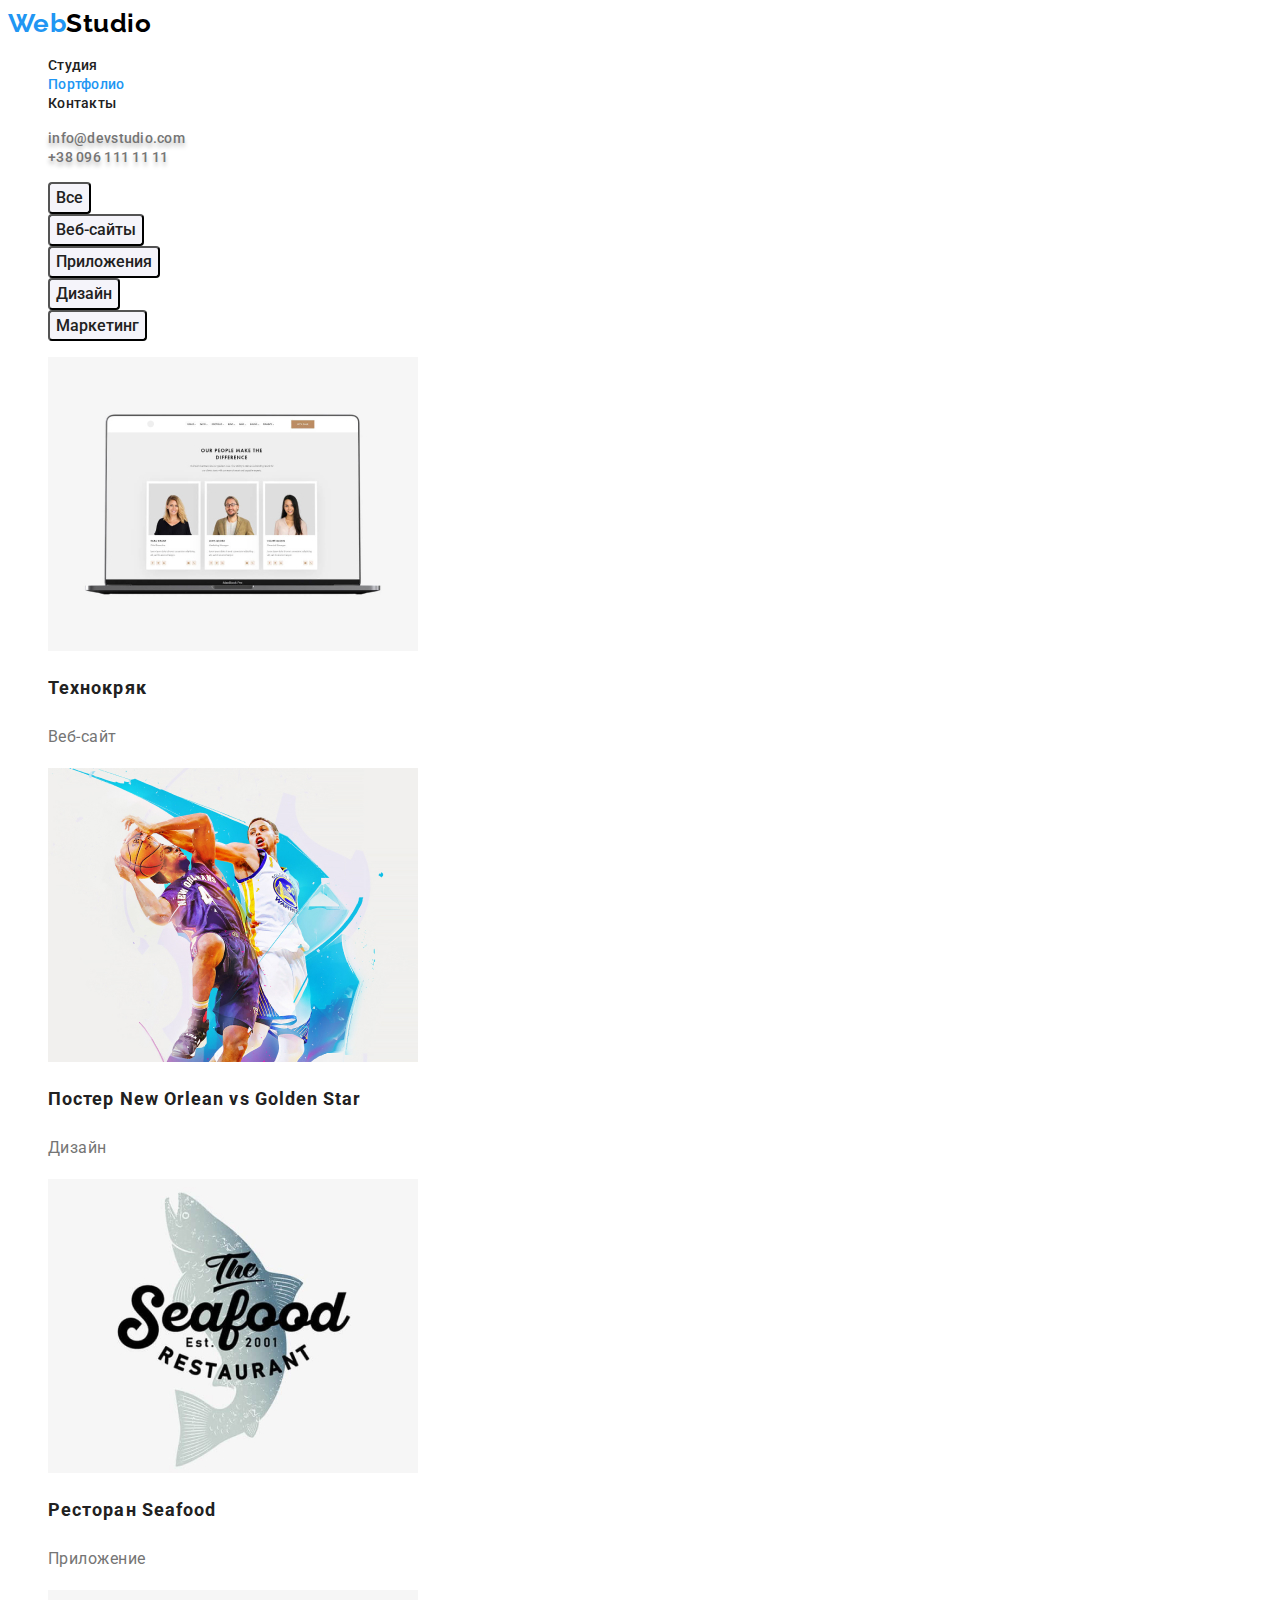
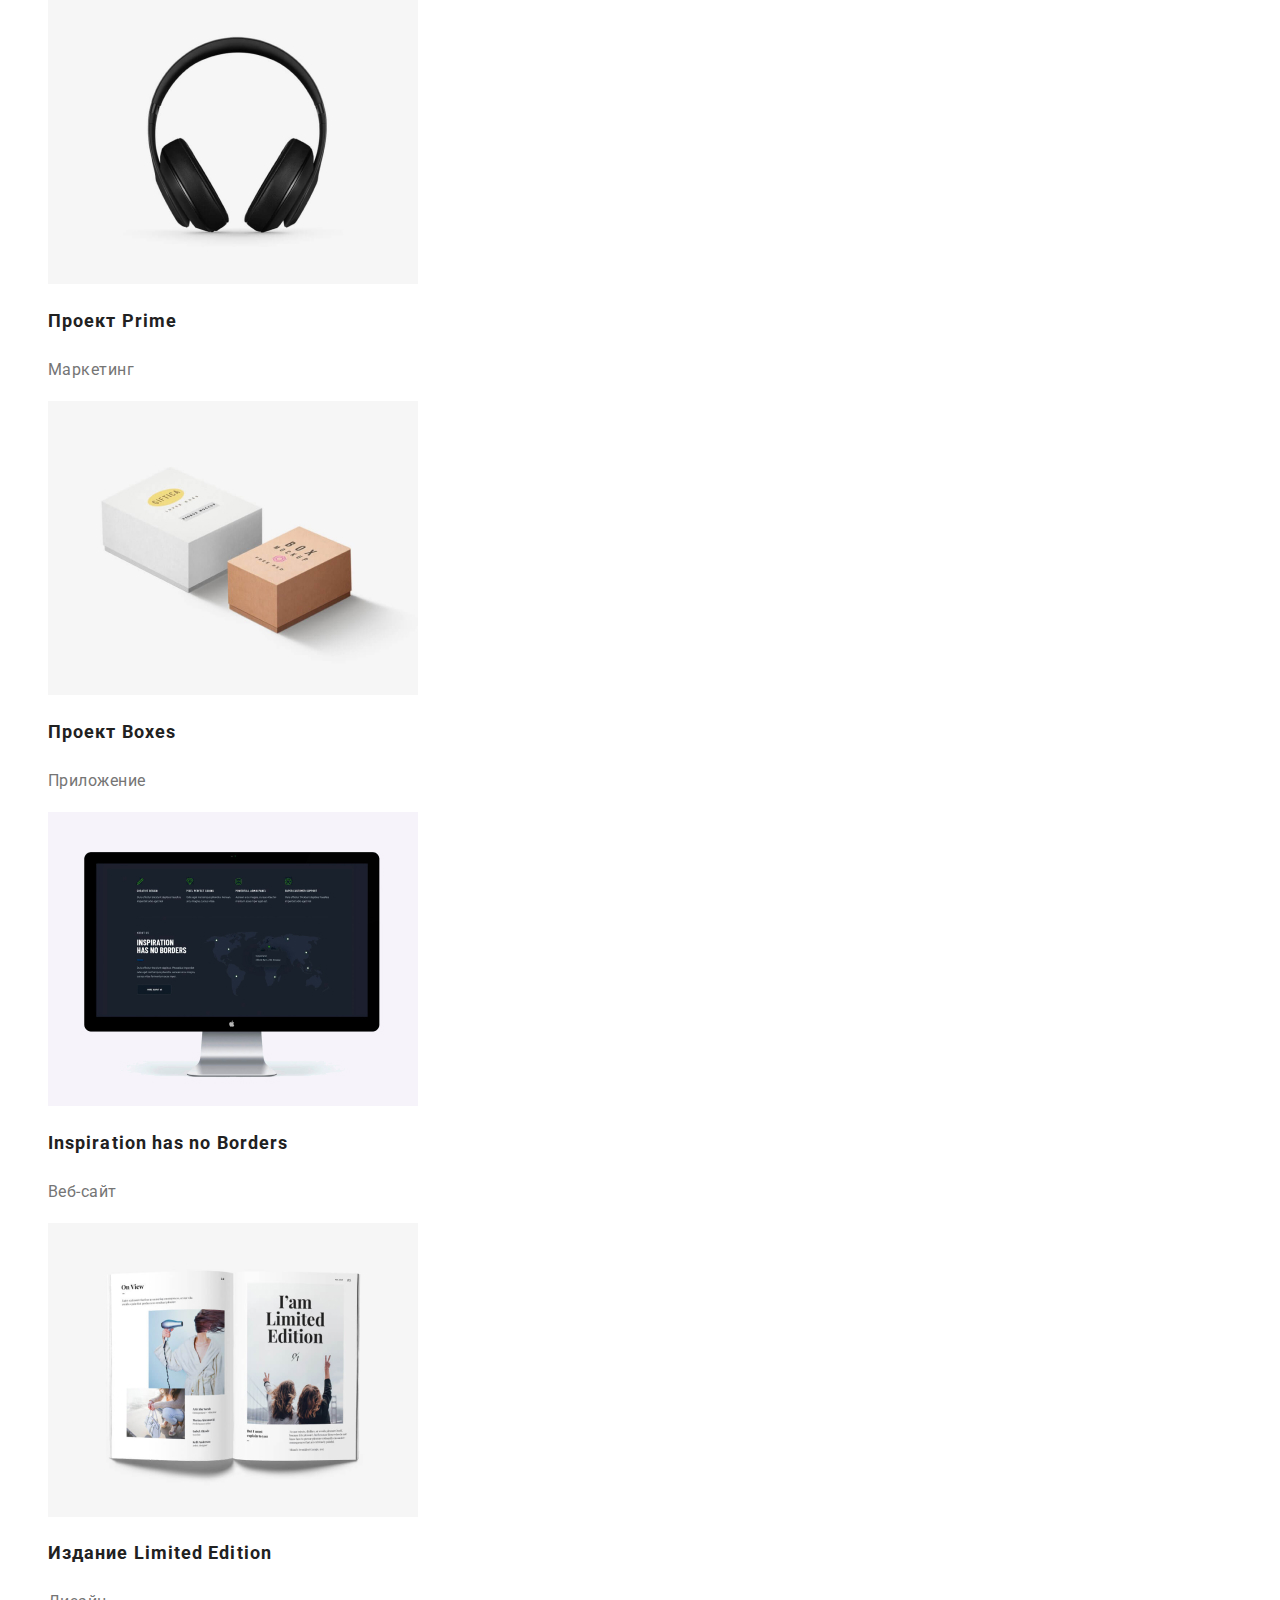
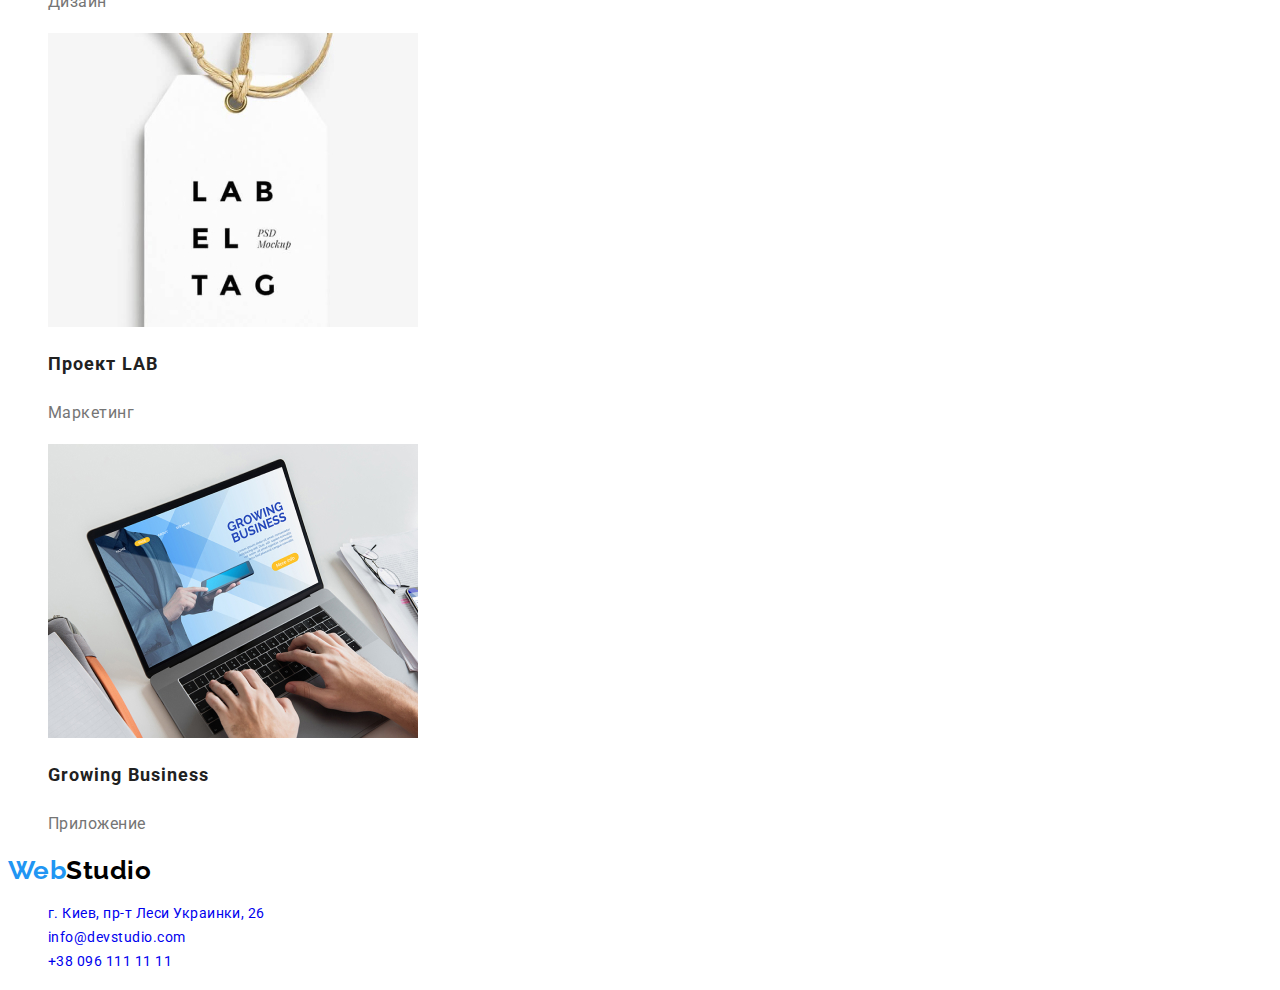
==== portfolio.html @ 0bc59f94 "создал страницу портфолио и накинул ей стили" ====
<!DOCTYPE html>
<html lang="ru">

<head>
   <meta charset="UTF-8">
   <meta http-equiv="X-UA-Compatible" content="IE=edge">
   <meta name="viewport" content="width=device-width, initial-scale=1.0">
   <link rel="preconnect" href="https://fonts.googleapis.com">
   <link rel="preconnect" href="https://fonts.gstatic.com" crossorigin>
   <link
      href="https://fonts.googleapis.com/css2?family=Raleway:wght@700&family=Roboto:wght@400;500;700;900&display=swap"
      rel="stylesheet">
   <link rel="stylesheet" href="./css/styles.css">
   <title>Document</title>
</head>

<body>
   <!-- Header -->
   <header class="page-header">
      <a class="logo link" href="./index.html" lang="en"><span class="logo-accent">Web</span>Studio</a>
      <!--Навигация на другие страници-->
      <nav class="main-nav">
         <ul class="main-nav-list item">
            <li class="main-nav-list-item"><a class="link-main-nav link" href="./index.html">Студия</a></li>
            <li class="main-nav-list-item"><a class="link-main-nav link link-main-nav-accent"
                  href="./portfolio.html">Портфолио</a></li>
            <li class="main-nav-list-item"><a class="link-main-nav link" href="">Контакты</a></li>
         </ul>
      </nav>
      <!--Контакты-->

      <ul class="head-contact item">
         <li class="list-head-contact"><a class="link-contact link"
               href="mailto:info@devstudio.com">info@devstudio.com</a> </li>
         <li class="list-head-contact"><a class="link-contact link" href="tel:+380961111111">+38 096 111 11 11</a></li>
      </ul>
   </header>

   <main>
      <!-- Карточки -->
      <section class="section">
         <ul class="list-button item">
            <li class="item-list-button"><button class="button-portfolio"  type="button">Все</button></li>
            <li class="item-list-button"><button class="button-portfolio"  type="button">Веб-сайты</button></li>
            <li class="item-list-button"><button class="button-portfolio"  type="button">Приложения</button></li>
            <li class="item-list-button"><button class="button-portfolio"  type="button">Дизайн</button></li>
            <li class="item-list-button"><button class="button-portfolio"  type="button">Маркетинг</button></li>
         </ul>

         <ul class="list-cards item">
            <li class="item-cards"><a class="link-cards link" href=""><img class="img-cards" src="./image-portfolio/tehno-kryak.jpg" width="370" height="294" alt="сайт открытый на ноутбуке">
                  <h2 class="title-cards">Технокряк</h2>
                  <p class="description-cards">Веб-сайт</p>
               </a></li>
            <li class="item-cards"><a class="link-cards link" href=""><img class="img-cards" src="./image-portfolio/new-orlean.jpg" width="370" height="294" alt="два баскетболиста">
                  <h2 class="title-cards">Постер New Orlean vs Golden Star</h2>
                  <p class="description-cards">Дизайн</p>
               </a></li>
            <li class="item-cards"><a class="link-cards link" href=""><img class="img-cards" src="./image-portfolio/seafood.jpg" width="370" height="294" alt="логотип ресторана">
                  <h2 class="title-cards">Ресторан Seafood</h2>
                  <p class="description-cards">Приложение</p>
               </a></li>
            <li class="item-cards"><a class="link-cards link" href=""><img class="img-cards" src="./image-portfolio/prime.jpg" width="370" height="294" alt="наушники">
                  <h2 class="title-cards">Проект Prime</h2>
                  <p class="description-cards">Маркетинг</p>
               </a></li>
            <li class="item-cards"><a class="link-cards link" href=""><img class="img-cards" src="./image-portfolio/boxes.jpg" width="370" height="294" alt="две коробки белого и коричневого цвета">
                  <h2 class="title-cards">Проект Boxes</h2>
                  <p class="description-cards">Приложение</p>
               </a></li>
            <li class="item-cards"><a class="link-cards link" href=""><img class="img-cards" src="./image-portfolio/inspiration.jpg" width="370" height="294" alt="сайт на моноблоке">
                  <h2 class="title-cards">Inspiration has no Borders</h2>
                  <p class="description-cards">Веб-сайт</p>
               </a></li>
            <li class="item-cards"><a class="link-cards link" href=""><img class="img-cards" src="./image-portfolio/limited-edition.jpg" width="370" height="294" alt="открытый журнал">
                  <h2 class="title-cards">Издание Limited Edition</h2>
                  <p class="description-cards">Дизайн</p>
               </a></li>
            <li class="item-cards"><a class="link-cards link" href=""><img class="img-cards" src="./image-portfolio/project-lab.jpg" width="370" height="294" alt="ярлык проэкта">
                  <h2 class="title-cards">Проект LAB</h2>
                  <p class="description-cards">Маркетинг</p>
               </a></li>
            <li class="item-cards"><a class="link-cards link" href=""><img class="img-cards" src="./image-portfolio/growing-busines.jpg" width="370" height="294" alt="фото приложения на ноутбуке">
                  <h2 class="title-cards">Growing Business</h2>
                  <p class="description-cards">Приложение</p>
               </a></li>
         </ul>
      </section>
   </main>
   <!-- Футер -->
   <footer>
      <a class="logo link" href="./index.html" lang="en"><span class="logo-accent">Web</span>Studio</a>
      <address>
         <ul class="list-contact item">
            <li class="item-adress"><a class="link-adress link" href="https://goo.gl/maps/WN71BLrKNxGnRLgBA" target="blank">г. Киев, пр-т Леси Украинки, 26</a></li>
            <!-- нужно добавить атрибуты к таргет бланк, не помню какие -->
            <li class="item-contact"><a class="link-tel-email link" href="mailto:info@devstudio.com">info@devstudio.com</a></li>
            <li class="item-contact"><a class="link-tel-email link" href="tel:+380961111111">+38 096 111 11 11</a></li>
         </ul>
      </address>
   </footer>
</body>

</html>
---- css/styles.css ----
/* голубой #2196F3 */
/* цвет основоного текста, абзацев #757575 */
/* белые слова #FFFFFF */
/* заголовки и навигация #212121 */
/* Raleway – 700, а для Roboto – 400, 500, 700 и 900 */

:root {
   --color-title: #212121;
   --color-main: #757575;
   --color-accent: #2196f3;
}

body {
   font-family: "Roboto", sans-serif;
   letter-spacing: 0.03em;
   color: var(--color-main);
}

/* Components */
.link {
   text-decoration: none;
}
.item {
   list-style: none;
}
.logo {
   font-family: Raleway, sans-serif;

   font-weight: 700;
   font-size: 26px;
   line-height: 1.19;
   color: #000000;
}
.logo-accent {
   color: var(--color-accent);
}
/* End Components */

/* Header */
.link-main-nav {
   font-weight: 500;
   font-size: 14px;
   line-height: 1.14;
   letter-spacing: 0.02em;
   color: var(--color-title);
}

.link-main-nav:hover,
.link-main-nav:focus {
   color: var(--color-accent);
}

.link-contact {
   font-weight: 500;
   font-size: 14px;
   line-height: 1.14;
   letter-spacing: 0.02em;
   color: var(--color-main);
   text-shadow: 0px 4px 4px rgba(0, 0, 0, 0.25);
}

.link-main-nav-accent {
   color: var(--color-accent);
}
.link-contact:hover,
.link-contact:focus {
   color: var(--color-accent);
}

/* End header */

/* Hero */
.main-title {
   font-weight: 900;
   font-size: 44px;
   line-height: 1.36;
   text-align: center;
   letter-spacing: 0.06em;
   text-transform: uppercase;
}
.button {
   font-weight: 700;
   font-size: 16px;
   line-height: 1.87;
   text-align: center;
   letter-spacing: 0.06em;
   color: #ffffff;
   background: var(--color-accent);
   box-shadow: 0px 4px 4px rgba(0, 0, 0, 0.15);
   border-radius: 4px;
}
/* End Hero */

/* Особенности сайта */
.feature-title {
   font-size: 14px;
   line-height: 1.14;
   text-transform: uppercase;
   color: var(--color-title);
}
.text-feature {
   font-size: 14px;
   line-height: 1.71;
}
/* End Особенностей сайта */

/* Чем мы занимаемся */
.title-description {
   font-size: 36px;
   line-height: 1.17;
   text-align: center;
   color: var(--color-title);
}
/* End чем мы занимаемся */

/* Our team */
.title-team {
   font-size: 36px;
   line-height: 1.17;
   text-align: center;
   color: var(--color-title);
}
.title-name-team {
   font-weight: 500;
   font-size: 16px;
   line-height: 1.19;
   text-align: center;
   color: var(--color-title);
}
.profession {
   font-size: 16px;
   line-height: 1.19;
   text-align: center;
}
/* End our team */

/* Footer */
.link-adress {
   font-size: 14px;
   line-height: 1.71;
   font-style: normal;
}
.link-tel-email {
   font-size: 14px;
   font-style: normal;
   line-height: 1.71;
}

/* Portfolio */
.button-portfolio {
background: #F5F4FA;
border-radius: 4px;
font-family: inherit;
font-weight: 500;
font-size: 16px;
line-height: 1.62;
text-align: center;
color: var(--color-title);

cursor: pointer;
}
.button-portfolio:hover,
.button-portfolio:focus  {
   color: #FFFFFF;
   background: var(--color-accent);
}
.title-cards {
font-size: 18px;
line-height: 2;
letter-spacing: 0.06em;
color: var(--color-title);
}
.description-cards {
font-size: 16px;
line-height: 1.87;
color: var(--color-main);
}
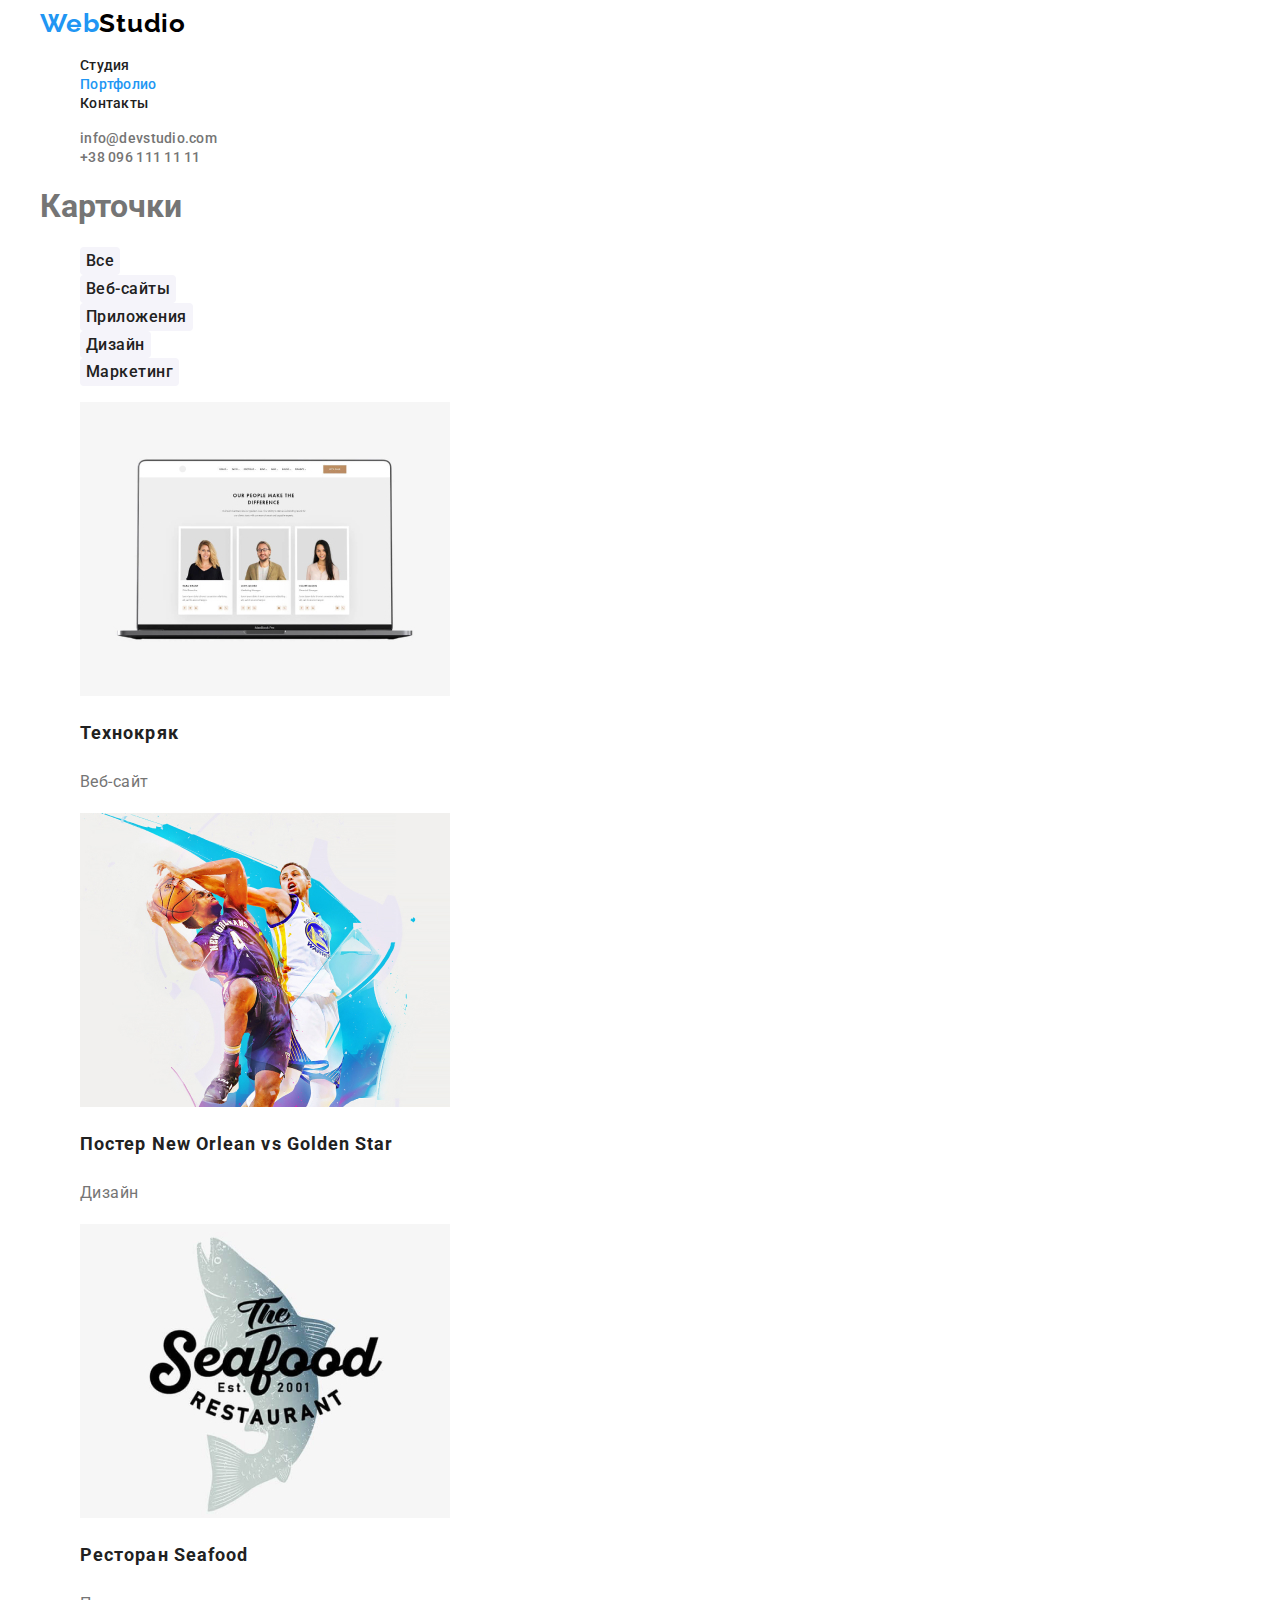
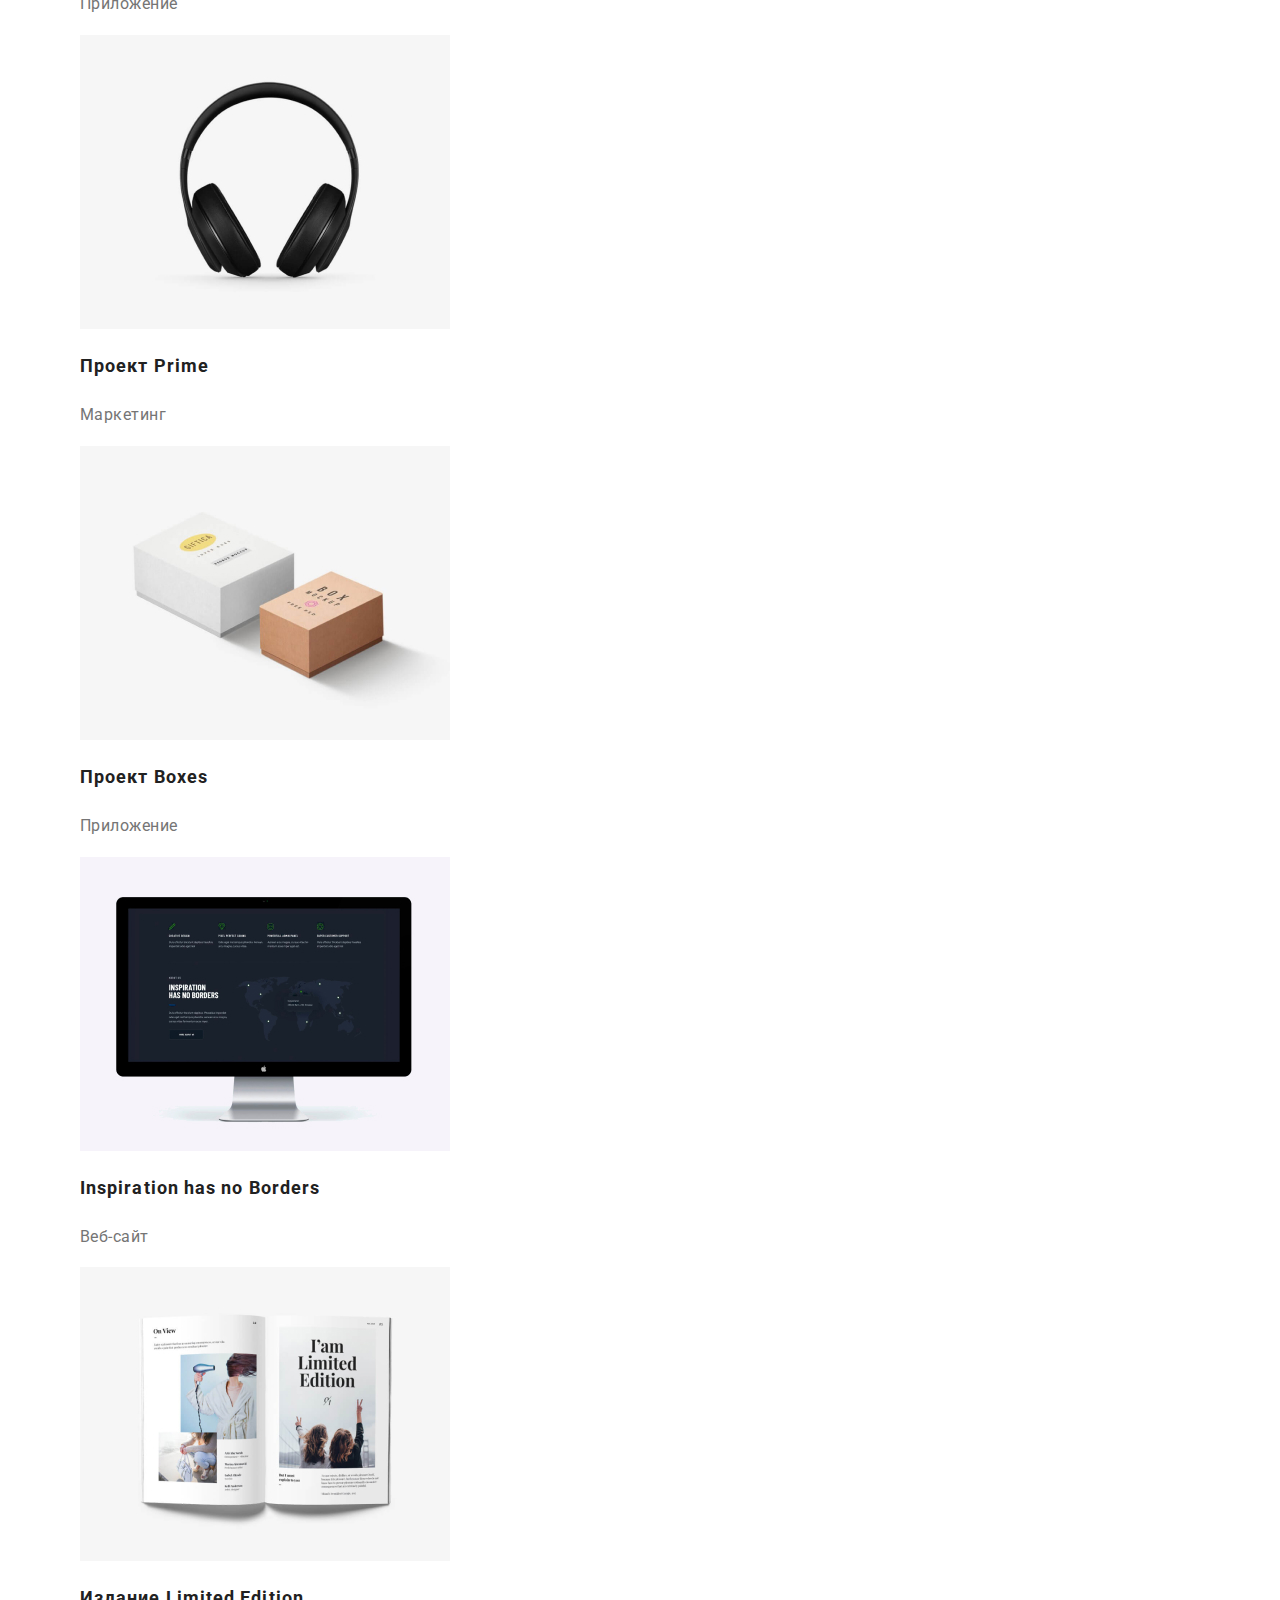
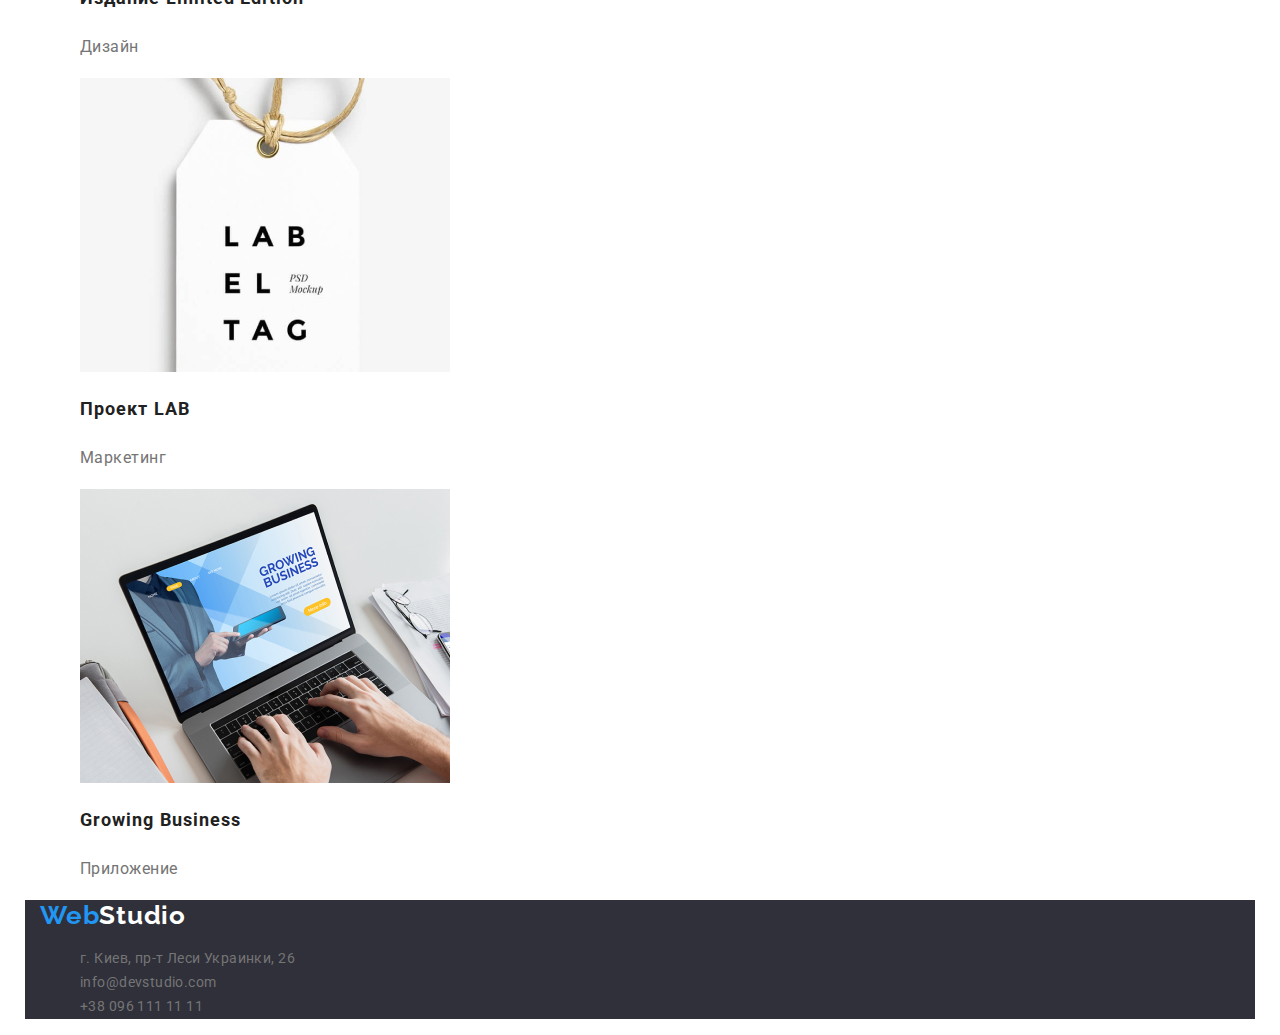
==== commit 5f9b0680: "сделал рекомендации Паши" ====
--- a/portfolio.html
+++ b/portfolio.html
@@ -17,87 +17,114 @@
 <body>
    <!-- Header -->
    <header class="page-header">
-      <a class="logo link" href="./index.html" lang="en"><span class="logo-accent">Web</span>Studio</a>
-      <!--Навигация на другие страници-->
-      <nav class="main-nav">
-         <ul class="main-nav-list item">
-            <li class="main-nav-list-item"><a class="link-main-nav link" href="./index.html">Студия</a></li>
-            <li class="main-nav-list-item"><a class="link-main-nav link link-main-nav-accent"
-                  href="./portfolio.html">Портфолио</a></li>
-            <li class="main-nav-list-item"><a class="link-main-nav link" href="">Контакты</a></li>
+      <div class="container">
+         <a class="logo link" href="./index.html" lang="en"><span class="logo-accent">Web</span>Studio</a>
+         <!--Навигация на другие страници-->
+         <nav class="main-nav">
+            <ul class="main-nav-list item">
+               <li class="main-nav-list-item"><a class="link-main-nav link" href="./index.html">Студия</a></li>
+               <li class="main-nav-list-item"><a class="link-main-nav link link-main-nav-accent"
+                     href="./portfolio.html">Портфолио</a></li>
+               <li class="main-nav-list-item"><a class="link-main-nav link" href="">Контакты</a></li>
+            </ul>
+         </nav>
+         <!--Контакты-->
+
+         <ul class="head-contact item">
+            <li class="list-head-contact"><a class="link-contact link"
+                  href="mailto:info@devstudio.com">info@devstudio.com</a> </li>
+            <li class="list-head-contact"><a class="link-contact link" href="tel:+380961111111">+38 096 111 11 11</a>
+            </li>
          </ul>
-      </nav>
-      <!--Контакты-->
+      </div>
 
-      <ul class="head-contact item">
-         <li class="list-head-contact"><a class="link-contact link"
-               href="mailto:info@devstudio.com">info@devstudio.com</a> </li>
-         <li class="list-head-contact"><a class="link-contact link" href="tel:+380961111111">+38 096 111 11 11</a></li>
-      </ul>
    </header>
 
    <main>
       <!-- Карточки -->
       <section class="section">
-         <ul class="list-button item">
-            <li class="item-list-button"><button class="button-portfolio"  type="button">Все</button></li>
-            <li class="item-list-button"><button class="button-portfolio"  type="button">Веб-сайты</button></li>
-            <li class="item-list-button"><button class="button-portfolio"  type="button">Приложения</button></li>
-            <li class="item-list-button"><button class="button-portfolio"  type="button">Дизайн</button></li>
-            <li class="item-list-button"><button class="button-portfolio"  type="button">Маркетинг</button></li>
-         </ul>
+         <div class="container">
+            <h1>Карточки</h1>
+            <ul class="list-button item">
+               <li class="item-list-button"><button class="button-portfolio" type="button">Все</button></li>
+               <li class="item-list-button"><button class="button-portfolio" type="button">Веб-сайты</button></li>
+               <li class="item-list-button"><button class="button-portfolio" type="button">Приложения</button></li>
+               <li class="item-list-button"><button class="button-portfolio" type="button">Дизайн</button></li>
+               <li class="item-list-button"><button class="button-portfolio" type="button">Маркетинг</button></li>
+            </ul>
 
-         <ul class="list-cards item">
-            <li class="item-cards"><a class="link-cards link" href=""><img class="img-cards" src="./image-portfolio/tehno-kryak.jpg" width="370" height="294" alt="сайт открытый на ноутбуке">
-                  <h2 class="title-cards">Технокряк</h2>
-                  <p class="description-cards">Веб-сайт</p>
-               </a></li>
-            <li class="item-cards"><a class="link-cards link" href=""><img class="img-cards" src="./image-portfolio/new-orlean.jpg" width="370" height="294" alt="два баскетболиста">
-                  <h2 class="title-cards">Постер New Orlean vs Golden Star</h2>
-                  <p class="description-cards">Дизайн</p>
-               </a></li>
-            <li class="item-cards"><a class="link-cards link" href=""><img class="img-cards" src="./image-portfolio/seafood.jpg" width="370" height="294" alt="логотип ресторана">
-                  <h2 class="title-cards">Ресторан Seafood</h2>
-                  <p class="description-cards">Приложение</p>
-               </a></li>
-            <li class="item-cards"><a class="link-cards link" href=""><img class="img-cards" src="./image-portfolio/prime.jpg" width="370" height="294" alt="наушники">
-                  <h2 class="title-cards">Проект Prime</h2>
-                  <p class="description-cards">Маркетинг</p>
-               </a></li>
-            <li class="item-cards"><a class="link-cards link" href=""><img class="img-cards" src="./image-portfolio/boxes.jpg" width="370" height="294" alt="две коробки белого и коричневого цвета">
-                  <h2 class="title-cards">Проект Boxes</h2>
-                  <p class="description-cards">Приложение</p>
-               </a></li>
-            <li class="item-cards"><a class="link-cards link" href=""><img class="img-cards" src="./image-portfolio/inspiration.jpg" width="370" height="294" alt="сайт на моноблоке">
-                  <h2 class="title-cards">Inspiration has no Borders</h2>
-                  <p class="description-cards">Веб-сайт</p>
-               </a></li>
-            <li class="item-cards"><a class="link-cards link" href=""><img class="img-cards" src="./image-portfolio/limited-edition.jpg" width="370" height="294" alt="открытый журнал">
-                  <h2 class="title-cards">Издание Limited Edition</h2>
-                  <p class="description-cards">Дизайн</p>
-               </a></li>
-            <li class="item-cards"><a class="link-cards link" href=""><img class="img-cards" src="./image-portfolio/project-lab.jpg" width="370" height="294" alt="ярлык проэкта">
-                  <h2 class="title-cards">Проект LAB</h2>
-                  <p class="description-cards">Маркетинг</p>
-               </a></li>
-            <li class="item-cards"><a class="link-cards link" href=""><img class="img-cards" src="./image-portfolio/growing-busines.jpg" width="370" height="294" alt="фото приложения на ноутбуке">
-                  <h2 class="title-cards">Growing Business</h2>
-                  <p class="description-cards">Приложение</p>
-               </a></li>
-         </ul>
+            <ul class="list-cards item">
+               <li class="item-cards"><a class="link-cards link" href=""><img class="img-cards"
+                        src="././image/image-portfolio/tehno-kryak.jpg" width="370" height="294"
+                        alt="сайт открытый на ноутбуке">
+                     <h2 class="title-cards">Технокряк</h2>
+                     <p class="description-cards">Веб-сайт</p>
+                  </a></li>
+               <li class="item-cards"><a class="link-cards link" href=""><img class="img-cards"
+                        src="./image/image-portfolio/new-orlean.jpg" width="370" height="294" alt="два баскетболиста">
+                     <h2 class="title-cards">Постер New Orlean vs Golden Star</h2>
+                     <p class="description-cards">Дизайн</p>
+                  </a></li>
+               <li class="item-cards"><a class="link-cards link" href=""><img class="img-cards"
+                        src="./image/image-portfolio/seafood.jpg" width="370" height="294" alt="логотип ресторана">
+                     <h2 class="title-cards">Ресторан Seafood</h2>
+                     <p class="description-cards">Приложение</p>
+                  </a></li>
+               <li class="item-cards"><a class="link-cards link" href=""><img class="img-cards"
+                        src="./image/image-portfolio/prime.jpg" width="370" height="294" alt="наушники">
+                     <h2 class="title-cards">Проект Prime</h2>
+                     <p class="description-cards">Маркетинг</p>
+                  </a></li>
+               <li class="item-cards"><a class="link-cards link" href=""><img class="img-cards"
+                        src="./image/image-portfolio/boxes.jpg" width="370" height="294"
+                        alt="две коробки белого и коричневого цвета">
+                     <h2 class="title-cards">Проект Boxes</h2>
+                     <p class="description-cards">Приложение</p>
+                  </a></li>
+               <li class="item-cards"><a class="link-cards link" href=""><img class="img-cards"
+                        src="./image/image-portfolio/inspiration.jpg" width="370" height="294" alt="сайт на моноблоке">
+                     <h2 class="title-cards">Inspiration has no Borders</h2>
+                     <p class="description-cards">Веб-сайт</p>
+                  </a></li>
+               <li class="item-cards"><a class="link-cards link" href=""><img class="img-cards"
+                        src="./image/image-portfolio/limited-edition.jpg" width="370" height="294"
+                        alt="открытый журнал">
+                     <h2 class="title-cards">Издание Limited Edition</h2>
+                     <p class="description-cards">Дизайн</p>
+                  </a></li>
+               <li class="item-cards"><a class="link-cards link" href=""><img class="img-cards"
+                        src="./image/image-portfolio/project-lab.jpg" width="370" height="294" alt="ярлык проэкта">
+                     <h2 class="title-cards">Проект LAB</h2>
+                     <p class="description-cards">Маркетинг</p>
+                  </a></li>
+               <li class="item-cards"><a class="link-cards link" href=""><img class="img-cards"
+                        src="./image/image-portfolio/growing-busines.jpg" width="370" height="294"
+                        alt="фото приложения на ноутбуке">
+                     <h2 class="title-cards">Growing Business</h2>
+                     <p class="description-cards">Приложение</p>
+                  </a></li>
+            </ul>
+         </div>
+
       </section>
    </main>
    <!-- Футер -->
    <footer>
-      <a class="logo link" href="./index.html" lang="en"><span class="logo-accent">Web</span>Studio</a>
-      <address>
-         <ul class="list-contact item">
-            <li class="item-adress"><a class="link-adress link" href="https://goo.gl/maps/WN71BLrKNxGnRLgBA" target="blank">г. Киев, пр-т Леси Украинки, 26</a></li>
-            <!-- нужно добавить атрибуты к таргет бланк, не помню какие -->
-            <li class="item-contact"><a class="link-tel-email link" href="mailto:info@devstudio.com">info@devstudio.com</a></li>
-            <li class="item-contact"><a class="link-tel-email link" href="tel:+380961111111">+38 096 111 11 11</a></li>
-         </ul>
-      </address>
+      <div class="container background">
+         <a class="logo link logo-footer" href="./index.html" lang="en"><span class="logo-accent">Web</span>Studio</a>
+         <address>
+            <ul class="list-contact item">
+               <li class="item-adress"><a class="link-adress link" href="https://goo.gl/maps/WN71BLrKNxGnRLgBA"
+                     target="blank">г. Киев, пр-т Леси Украинки, 26</a></li>
+               <!-- нужно добавить атрибуты к таргет бланк, не помню какие -->
+               <li class="item-contact"><a class="link-tel-email link"
+                     href="mailto:info@devstudio.com">info@devstudio.com</a></li>
+               <li class="item-contact"><a class="link-tel-email link" href="tel:+380961111111">+38 096 111 11 11</a>
+               </li>
+            </ul>
+         </address>
+      </div>
+
    </footer>
 </body>
 
--- a/css/styles.css
+++ b/css/styles.css
@@ -8,24 +8,25 @@
    --color-title: #212121;
    --color-main: #757575;
    --color-accent: #2196f3;
+   --color-background: #2F303A;
 }
 
 body {
    font-family: "Roboto", sans-serif;
-   letter-spacing: 0.03em;
    color: var(--color-main);
 }
 
 /* Components */
 .link {
    text-decoration: none;
+   color: inherit;
 }
 .item {
    list-style: none;
 }
 .logo {
    font-family: Raleway, sans-serif;
-
+   letter-spacing: 0.03em;
    font-weight: 700;
    font-size: 26px;
    line-height: 1.19;
@@ -34,6 +35,12 @@
 .logo-accent {
    color: var(--color-accent);
 }
+
+.container {
+   width: 1200px;
+   margin: 0 auto;
+   padding: 0 15px;
+}
 /* End Components */
 
 /* Header */
@@ -56,8 +63,7 @@
    line-height: 1.14;
    letter-spacing: 0.02em;
    color: var(--color-main);
-   text-shadow: 0px 4px 4px rgba(0, 0, 0, 0.25);
-}
+  }
 
 .link-main-nav-accent {
    color: var(--color-accent);
@@ -70,6 +76,9 @@
 /* End header */
 
 /* Hero */
+.section.background {
+   background-color: var(--color-background);
+}
 .main-title {
    font-weight: 900;
    font-size: 44px;
@@ -77,6 +86,8 @@
    text-align: center;
    letter-spacing: 0.06em;
    text-transform: uppercase;
+
+   color: #FFFFFF;
 }
 .button {
    font-weight: 700;
@@ -88,6 +99,8 @@
    background: var(--color-accent);
    box-shadow: 0px 4px 4px rgba(0, 0, 0, 0.15);
    border-radius: 4px;
+   cursor: pointer;
+   border: none;
 }
 /* End Hero */
 
@@ -95,12 +108,14 @@
 .feature-title {
    font-size: 14px;
    line-height: 1.14;
+   letter-spacing: 0.03em;
    text-transform: uppercase;
    color: var(--color-title);
 }
 .text-feature {
    font-size: 14px;
    line-height: 1.71;
+   letter-spacing: 0.03em;
 }
 /* End Особенностей сайта */
 
@@ -108,6 +123,7 @@
 .title-description {
    font-size: 36px;
    line-height: 1.17;
+   letter-spacing: 0.03em;
    text-align: center;
    color: var(--color-title);
 }
@@ -117,6 +133,7 @@
 .title-team {
    font-size: 36px;
    line-height: 1.17;
+   letter-spacing: 0.03em;
    text-align: center;
    color: var(--color-title);
 }
@@ -124,54 +141,67 @@
    font-weight: 500;
    font-size: 16px;
    line-height: 1.19;
+   letter-spacing: 0.03em;
    text-align: center;
    color: var(--color-title);
 }
 .profession {
    font-size: 16px;
    line-height: 1.19;
+   letter-spacing: 0.03em;
    text-align: center;
 }
 /* End our team */
 
 /* Footer */
+.container.background {
+background-color: var(--color-background);
+}
 .link-adress {
    font-size: 14px;
    line-height: 1.71;
+   letter-spacing: 0.03em;
    font-style: normal;
 }
 .link-tel-email {
    font-size: 14px;
    font-style: normal;
    line-height: 1.71;
+   letter-spacing: 0.03em;
+}
+.logo-footer {
+   color: #ffffff;
 }
 
 /* Portfolio */
 .button-portfolio {
-background: #F5F4FA;
-border-radius: 4px;
-font-family: inherit;
-font-weight: 500;
-font-size: 16px;
-line-height: 1.62;
-text-align: center;
-color: var(--color-title);
-
-cursor: pointer;
+   background: #f5f4fa;
+   border-radius: 4px;
+   font-family: inherit;
+   font-weight: 500;
+   font-size: 16px;
+   line-height: 1.62;
+   letter-spacing: 0.03em;
+   text-align: center;
+   color: var(--color-title);
+   border: none;
+
+   cursor: pointer;
 }
 .button-portfolio:hover,
-.button-portfolio:focus  {
-   color: #FFFFFF;
+.button-portfolio:focus {
+   color: #ffffff;
    background: var(--color-accent);
 }
 .title-cards {
-font-size: 18px;
-line-height: 2;
-letter-spacing: 0.06em;
-color: var(--color-title);
+   font-size: 18px;
+   line-height: 2;
+   letter-spacing: 0.06em;
+   color: var(--color-title);
 }
 .description-cards {
-font-size: 16px;
-line-height: 1.87;
-color: var(--color-main);
-}
+   font-size: 16px;
+   line-height: 1.87;
+   letter-spacing: 0.03em;
+   color: var(--color-main);
+}
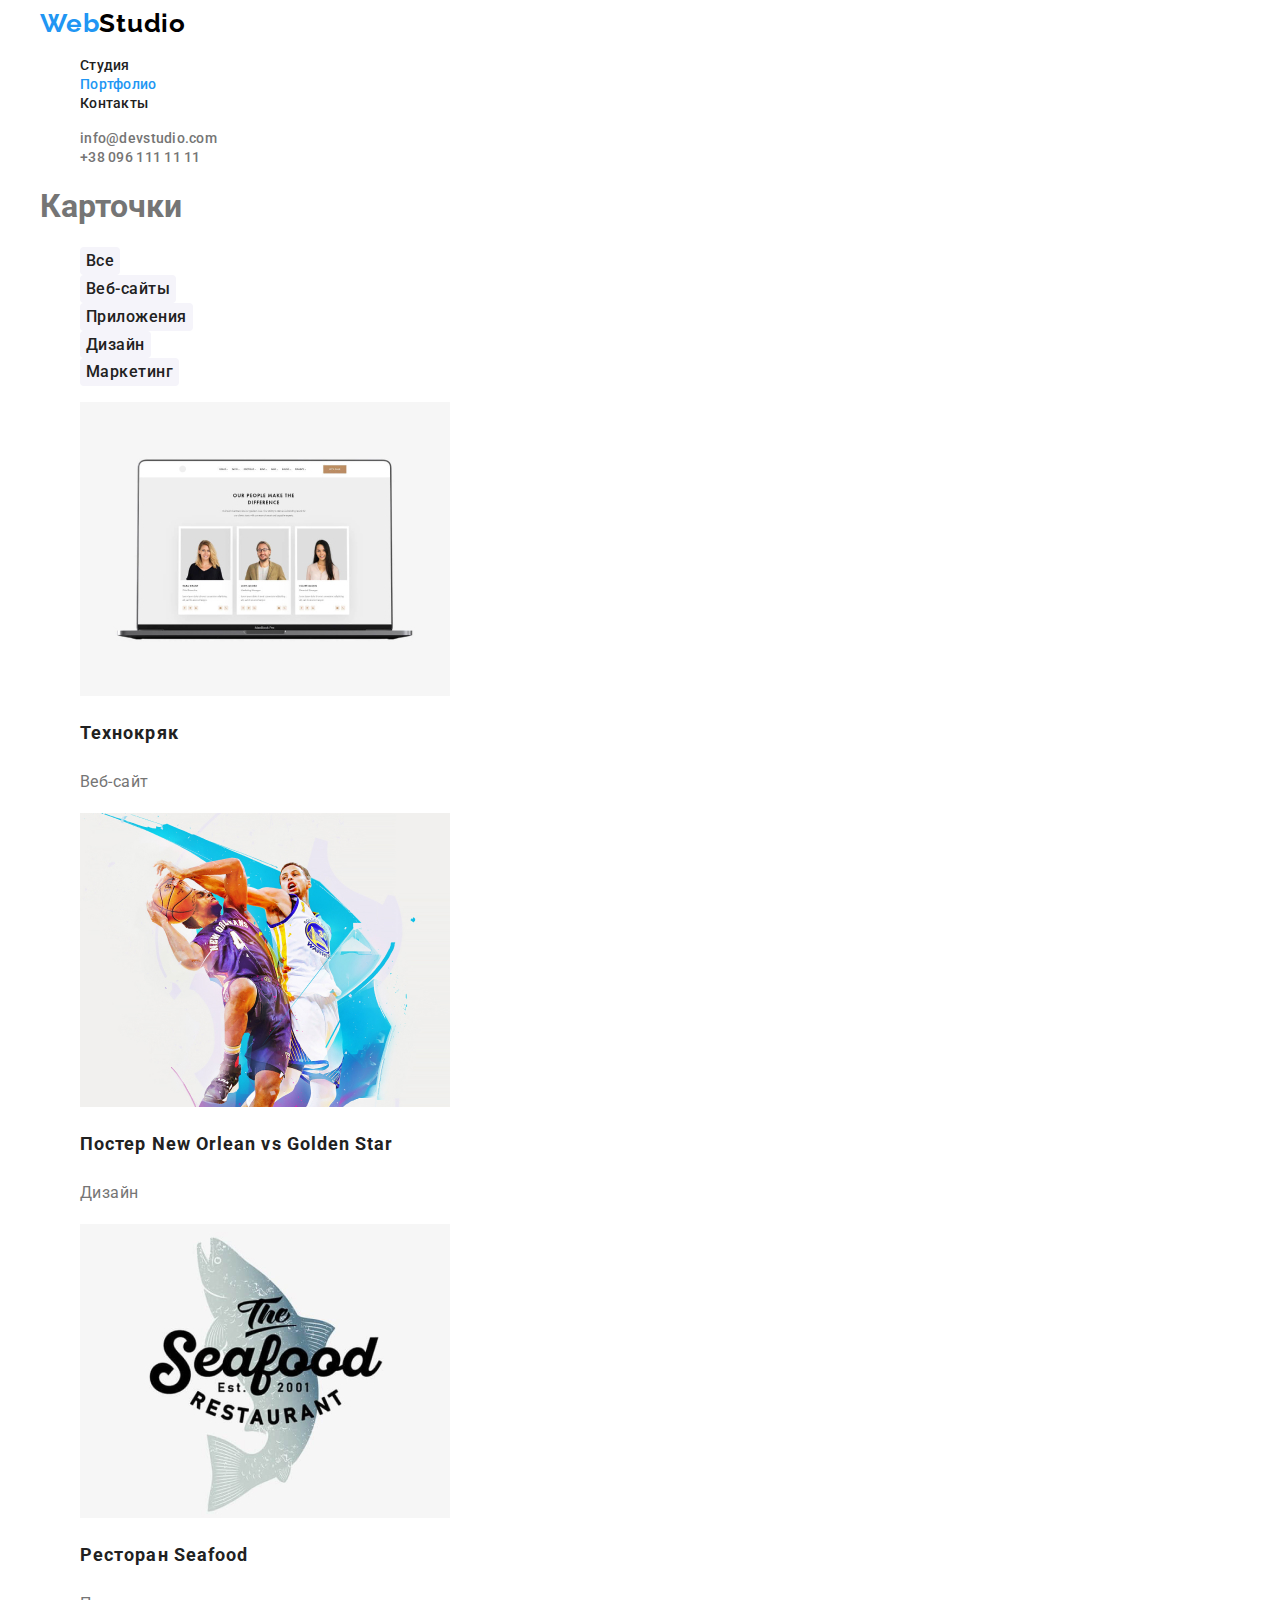
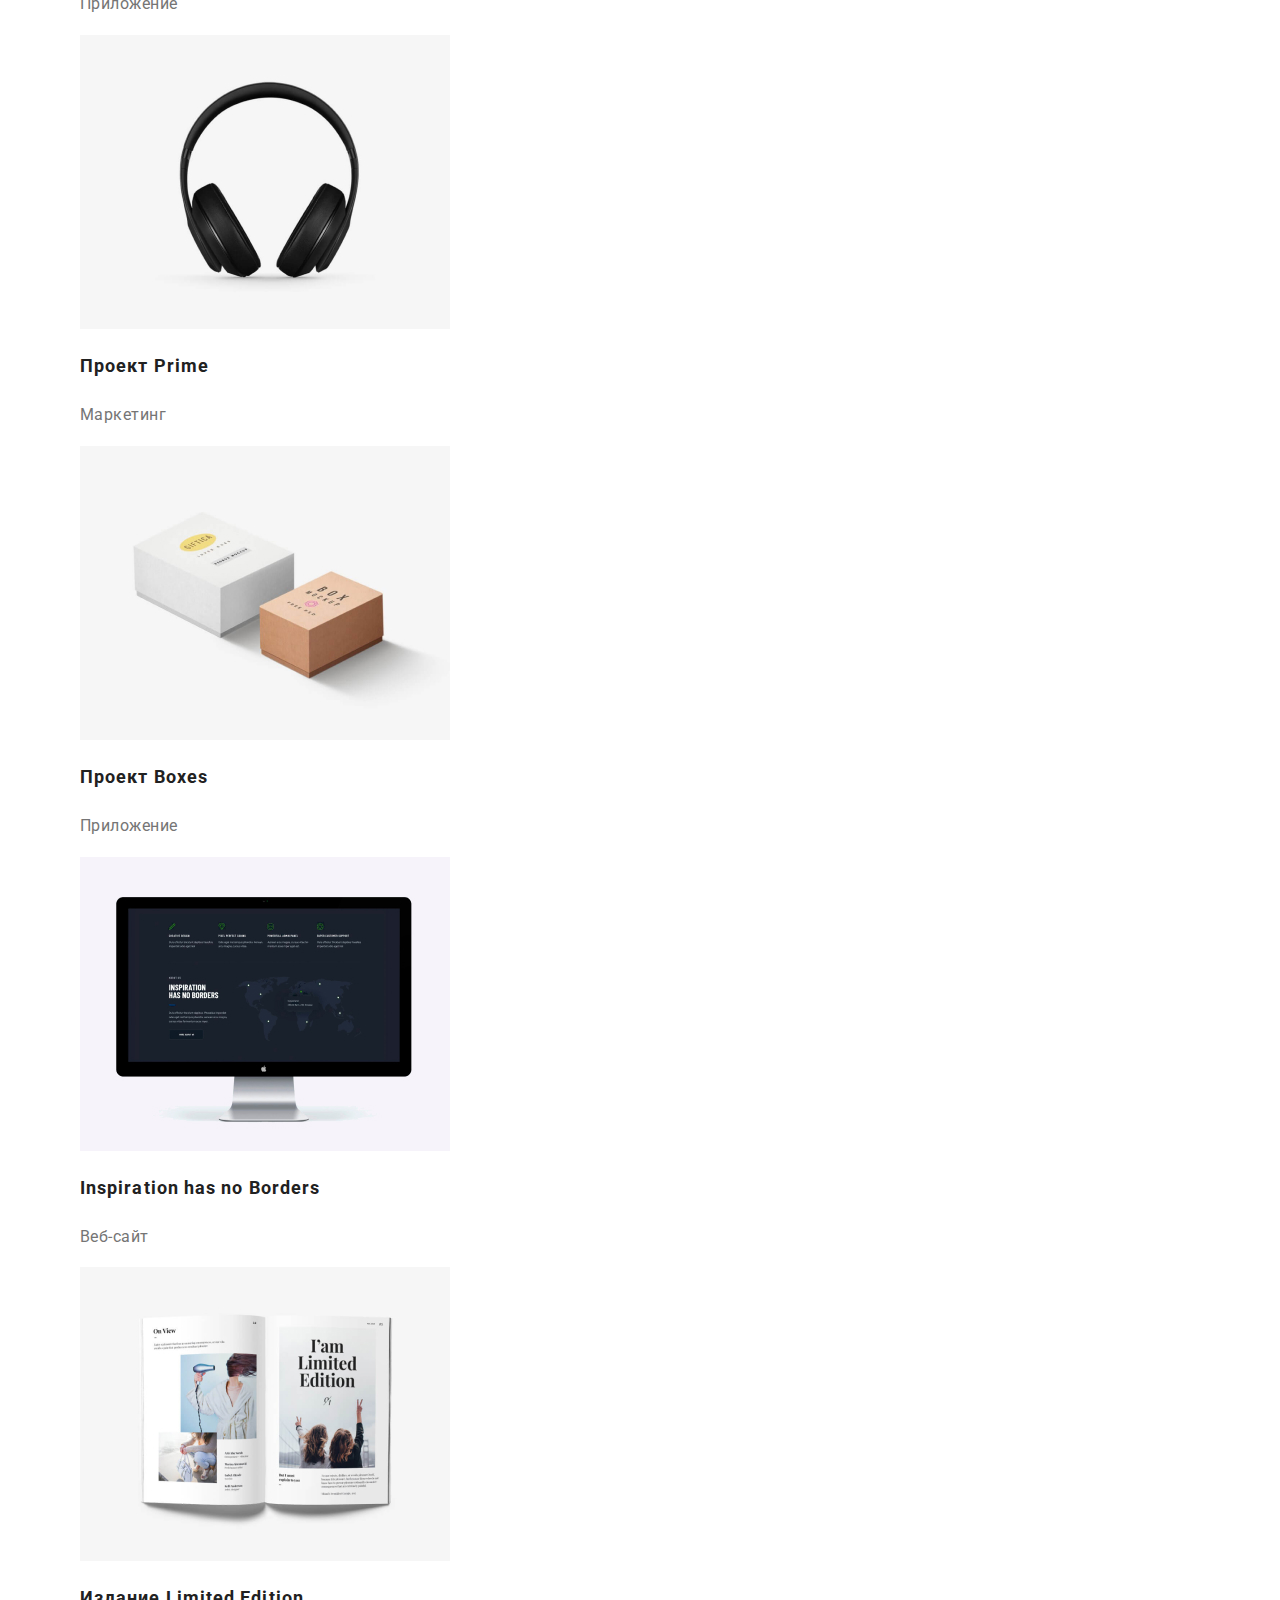
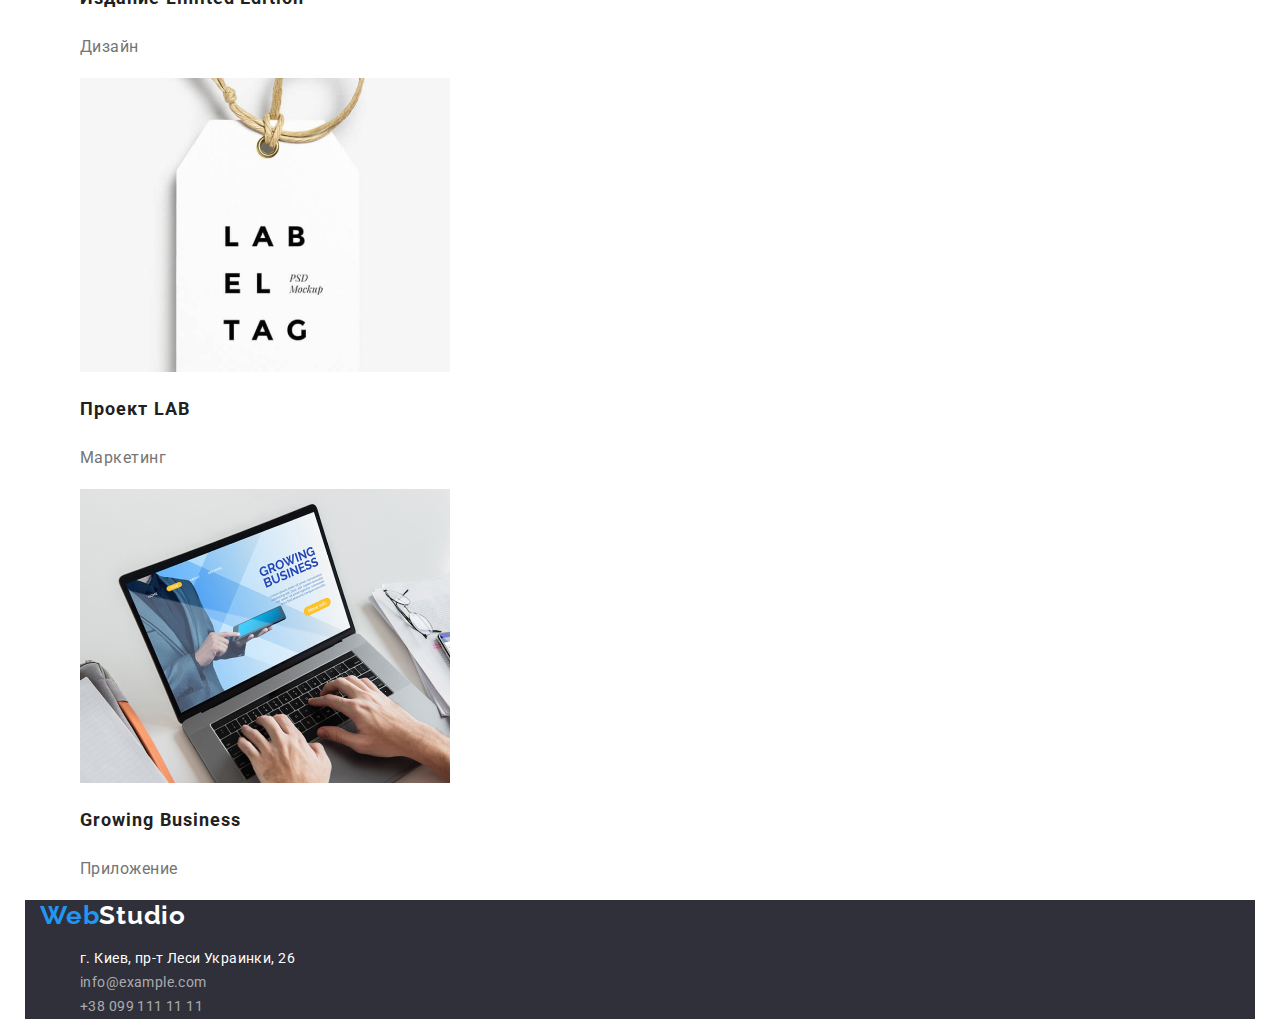
==== commit e67b139c: "дал кнопке ховер фокус, поменял цвет контактов в футере" ====
--- a/portfolio.html
+++ b/portfolio.html
@@ -118,8 +118,8 @@
                      target="blank">г. Киев, пр-т Леси Украинки, 26</a></li>
                <!-- нужно добавить атрибуты к таргет бланк, не помню какие -->
                <li class="item-contact"><a class="link-tel-email link"
-                     href="mailto:info@devstudio.com">info@devstudio.com</a></li>
-               <li class="item-contact"><a class="link-tel-email link" href="tel:+380961111111">+38 096 111 11 11</a>
+                     href="mailto:info@devstudio.com">info@example.com</a></li>
+               <li class="item-contact"><a class="link-tel-email link" href="tel:+380991111111">+38 099 111 11 11</a>
                </li>
             </ul>
          </address>
--- a/css/styles.css
+++ b/css/styles.css
@@ -8,7 +8,7 @@
    --color-title: #212121;
    --color-main: #757575;
    --color-accent: #2196f3;
-   --color-background: #2F303A;
+   --color-background: #2f303a;
 }
 
 body {
@@ -63,7 +63,7 @@
    line-height: 1.14;
    letter-spacing: 0.02em;
    color: var(--color-main);
-  }
+}
 
 .link-main-nav-accent {
    color: var(--color-accent);
@@ -87,7 +87,7 @@
    letter-spacing: 0.06em;
    text-transform: uppercase;
 
-   color: #FFFFFF;
+   color: #ffffff;
 }
 .button {
    font-weight: 700;
@@ -102,6 +102,10 @@
    cursor: pointer;
    border: none;
 }
+.button:hover,
+.button:focus {
+   background-color: #188CE8;
+}
 /* End Hero */
 
 /* Особенности сайта */
@@ -155,19 +159,21 @@
 
 /* Footer */
 .container.background {
-background-color: var(--color-background);
+   background-color: var(--color-background);
 }
 .link-adress {
    font-size: 14px;
    line-height: 1.71;
    letter-spacing: 0.03em;
    font-style: normal;
+   color: #ffffff;
 }
 .link-tel-email {
    font-size: 14px;
    font-style: normal;
    line-height: 1.71;
    letter-spacing: 0.03em;
+   color: rgba(255, 255, 255, 0.6);
 }
 .logo-footer {
    color: #ffffff;
